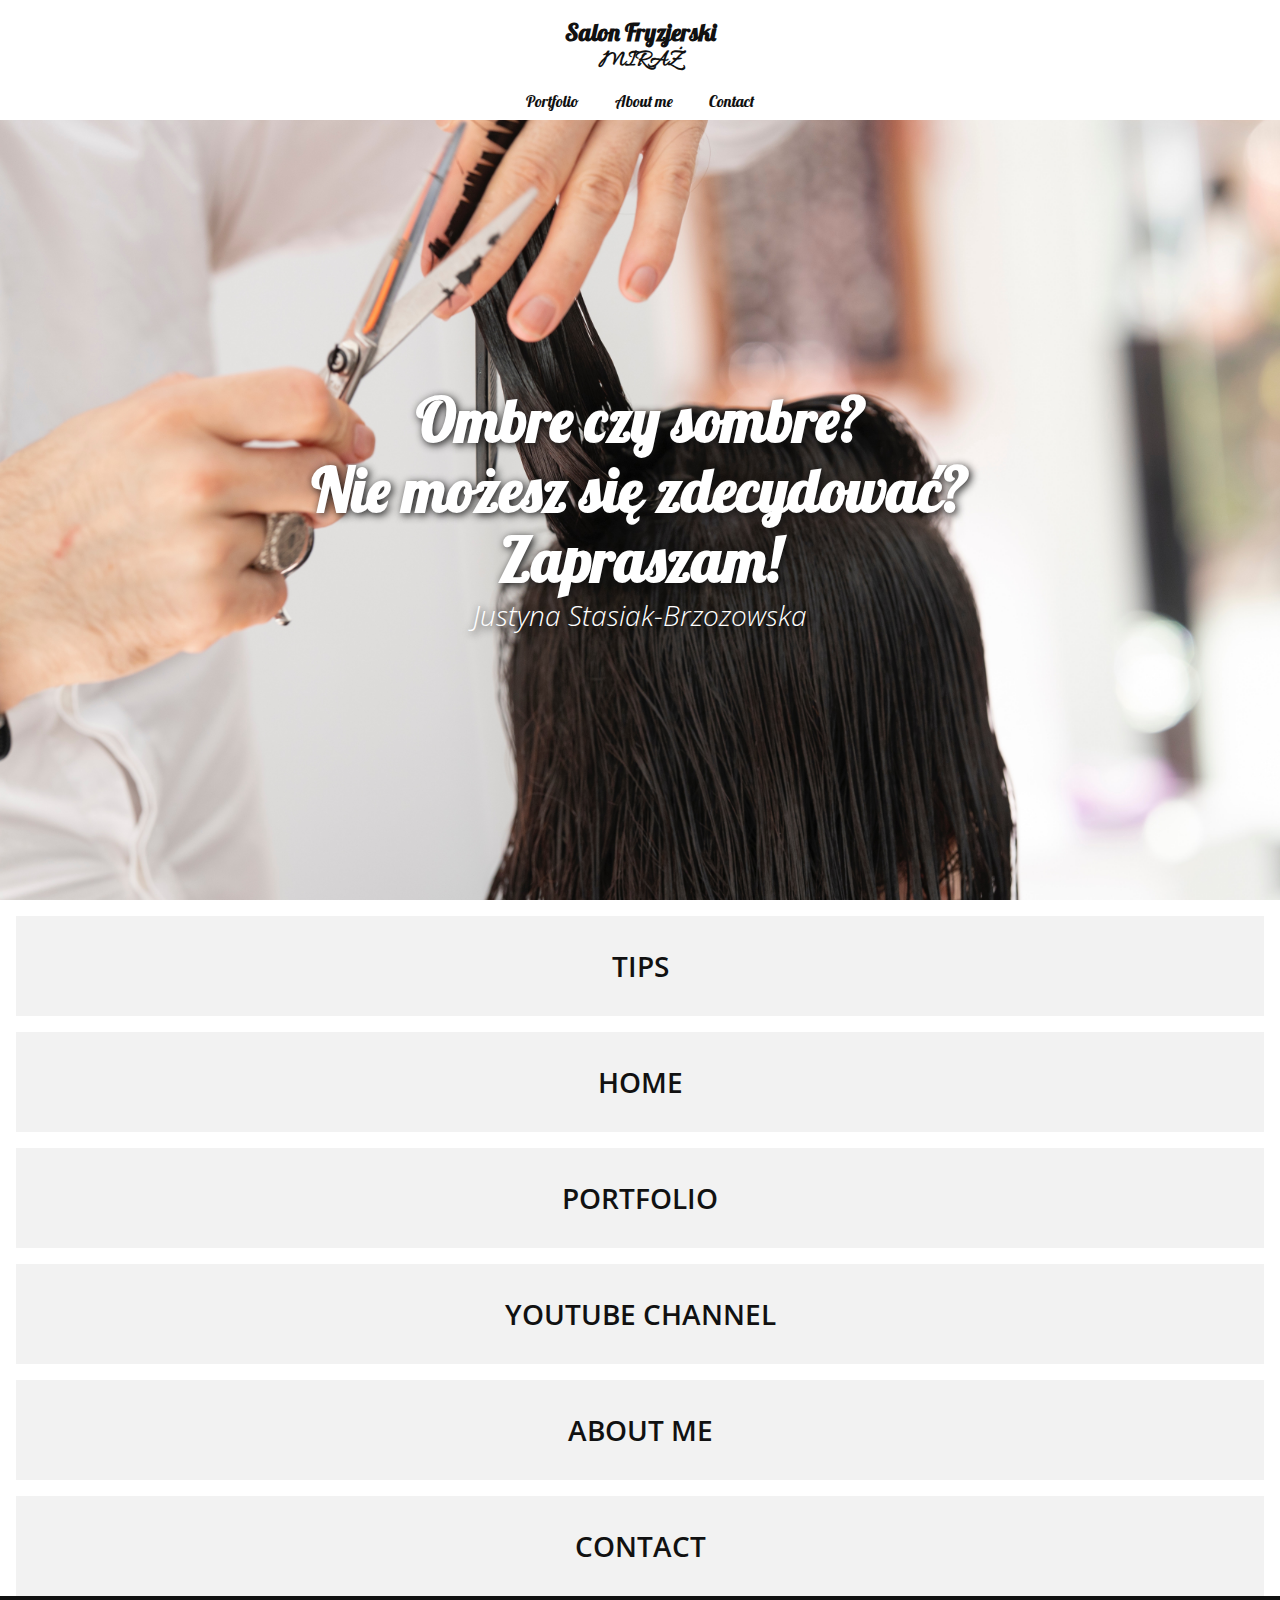
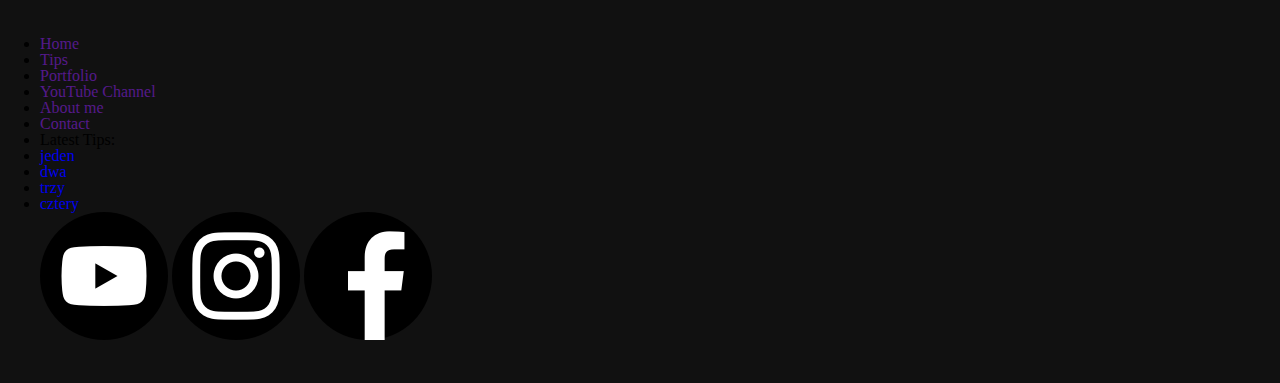
==== index.html @ 2ee9f4af "update icons" ====
<!DOCTYPE html>
<html>
	<head lang="pl-PL">
		<meta charset="utf-8">
		<title>Salon Fryzjerski Miraż - Justyna Stasiak-Brzozowska</title>
		<meta name="viewport" content="width=device-width, initial-scale=1.0">
		<link href="//fonts.googleapis.com/css2?family=Allura&family=Lobster&family=Open+Sans&display=swap" rel="stylesheet">
		<link rel="stylesheet" href="style.css">
	</head>
	<body>
		<header>
			<a href="index.html" class="header-brand">Salon Fryzjerski
				<br><strong>Miraż</strong></a>
			<nav>
				<ul>
					<li><a href="portfolio.html">Portfolio</a></li>
					<li><a href="about.html">About me</a></li>
					<li><a href="contact.html">Contact</a></li>
				</ul>
				<a href="cases.html" class="header-cases">Tips</a>
			</nav>
		</header>
		<main>
			<section class="index-banner">
				<div class="vertical-center">
					<h2>Ombre czy sombre? <br>Nie możesz się zdecydować? <br>Zapraszam! </h2>
					<h1>Justyna Stasiak-Brzozowska</h1>
				</div>
			</section>
			<section class="index-links">
				<a href="tips.html">
					<div class="index-boxlink-square">
						<h3>Tips</h3>
					</div>
				</a>
				<a href="#">
					<div class="index-boxlink-rectangle">
						<h3>Home</h3>
					</div>
				</a>
				<a href="#">
					<div class="index-boxlink-square">
						<h3>Portfolio</h3>
					</div>
				</a>
				<a href="#">
					<div class="index-boxlink-square">
						<h3>YouTube Channel</h3>
					</div>
				</a>
				<a href="#">
					<div class="index-boxlink-rectangle">
						<h3>About me</h3>
					</div>
				</a>
				<a href="#">
					<div class="index-boxlink-square">
						<h3>Contact</h3>
					</div>
				</a>
			</section>
		</main>

		<footer>
			<ul>
				<li><a href="">Home</a></li>
				<li><a href="">Tips</a></li>
				<li><a href="">Portfolio</a></li>
				<li><a href="">YouTube Channel</a></li>
				<li><a href="">About me</a></li>
				<li><a href="">Contact</a></li>
			</ul>
			<ul>
				<li>Latest Tips:</li>
				<li><a	href="#">jeden</a></li>
				<li><a	href="#">dwa</a></li>
				<li><a	href="#">trzy</a></li>
				<li><a	href="#">cztery</a></li>
			</ul>
			<div class="footer-sm">
				<a href="#">
					<img src="icons/w logo media popular social youtube.png" alt="youtube icon">
				</a>
				<a href="#">
					<img src="icons/w instagram logo media popular social.png" alt="instagram icon">
				</a>
				<a href="#">
					<img src="icons/w facebook logo media popular social.png" alt="facebook icon">	
				</a>
				
			</div>
		</footer>
		
		
		
		
		
		<!--
		<img	class="img-banner"	src="img/pexels-nick-demou-1319460.jpg"	alt="mirage banner">
		<div class="wrapper">
			
			<article class="img-info">
				<h2>Lorem ipsum!</h2>
				<p>Lorem ipsum dolor sit amet, consectetur adipiscing elit. Vivamus vehicula velit et hendrerit consectetur. In hac habitasse platea dictumst. Aliquam pharetra vestibulum purus, vel mattis nunc auctor quis. In et nisi ex.</p>
				<p>Vivamus et lacinia libero, at rhoncus nunc. Etiam congue leo at nisi efficitur, nec sodales ligula sodales. Suspendisse id libero sit amet erat sagittis mollis. </p>				 
				<p>Maecenas aliquam, magna vel gravida fringilla, dui odio vehicula elit, eu tristique nunc quam non diam. Aenean massa massa, rutrum a est at, tempor bibendum urna. Nullam risus nunc, posuere ut scelerisque volutpat, viverra vel orci. Nulla ut lorem tincidunt sem tincidunt pulvinar. Donec vitae quam non enim elementum vehicula. Quisque venenatis, felis non ultricies ultricies, diam ex fringilla nisl, eu fermentum neque nibh ut ipsum. Proin dictum sem a tincidunt pretium.</p>
				<h2>sprawdzam jak dodaje kolejne wartosci</h2>
			</article>
			<img	class="img-me"	 src="img/pexels-polina-tankilevitch-3736523.jpg" alt="client photo">
			
		</div>
		-->
	</body>
</html>
---- style.css ----
/* 
html5doctor.com Reset Stylesheet
v1.6.1
Last Updated: 2010-09-17
Author: Richard Clark - http://richclarkdesign.com 
Twitter: @rich_clark
*/

html, body, div, span, object, iframe,
h1, h2, h3, h4, h5, h6, p, blockquote, pre,
abbr, address, cite, code,
del, dfn, em, img, ins, kbd, q, samp,
small, strong, sub, sup, var,
b, i,
dl, dt, dd, ol, ul, li,
fieldset, form, label, legend,
table, caption, tbody, tfoot, thead, tr, th, td,
article, aside, canvas, details, figcaption, figure, 
footer, header, hgroup, menu, nav, section, summary,
time, mark, audio, video {
    margin:0;
    padding:0;
    border:0;
    outline:0;
    font-size:100%;
    vertical-align:baseline;
    background:transparent;
}

body {
    line-height:1;
}

article,aside,details,figcaption,figure,
footer,header,hgroup,menu,nav,section { 
    display:block;
}

nav ul {
    list-style:none;
}

blockquote, q {
    quotes:none;
}

blockquote:before, blockquote:after,
q:before, q:after {
    content:'';
    content:none;
}

a {
    margin:0;
    padding:0;
    font-size:100%;
    vertical-align:baseline;
    background:transparent;
}

/* change colours to suit your needs */
ins {
    background-color:#ff9;
    color:#000;
    text-decoration:none;
}

/* change colours to suit your needs */
mark {
    background-color:#ff9;
    color:#000; 
    font-style:italic;
    font-weight:bold;
}

del {
    text-decoration: line-through;
}

abbr[title], dfn[title] {
    border-bottom:1px dotted;
    cursor:help;
}

table {
    border-collapse:collapse;
    border-spacing:0;
}

/* change border colour to suit your needs */
hr {
    display:block;
    height:1px;
    border:0;   
    border-top:1px solid #cccccc;
    margin:1em 0;
    padding:0;
}

input, select {
    vertical-align:middle;
}


/*from this point is MY CODE*/

* {
	text-decoration: none;
}


/* some new fonts
font-family: 'Allura', cursive; - Miraz
font-family: 'Lobster', cursive; - Salon Fryzjerski
font-family: 'Open Sans', sans-serif; - tekst/menu
*/

/*
body	{
	background-color: #f3f3f3;
}
*/

header	{
	background-color: #fff;
	width:	100%;
	height:	120px;
}

header .header-brand {
	font-family: 'Lobster', cursive;
	font-size: 24px;
	font-weight: 600;
	color: #111;
	display: block;
	margin: 0 auto;
	text-align: center;
	padding: 20px 0;
}
header .header-brand strong {
	font-family: 'Allura', cursive;
	font-size: 24px;
	font-weight: 900;
	text-transform: uppercase;
	}

header nav ul {
	display: block;
	margin: 0 auto;
	width: fit-content;
}

header nav ul li {
display: inline-block;
/*float: left;*/
list-style: none;
padding: 0 16px;
}

header nav ul li a {
	font-family: 'Lobster', cursive;
	font-size: 16px;
	color: #111;
}

header .header-cases {
	display: none;
}

/*INDEX*/

.index-banner {
	width: 100%;
	height: calc(100vh - 120px);
	background-image: url('img/pexels-engin-akyurt-3356170.jpg');
	background-repeat: no-repeat;
	background-position: center;
	background-size: cover;
	display: table;
}

.vertical-center {
	display: table-cell;
	vertical-align: middle;
}

.index-banner h2 {
	font-family: 'Lobster', cursive;
	font-size: 60px;
	font-weight: 900;
	line-height: 70px;
	color: #fff;
	text-align: center;
	text-shadow: 2px 2px 8px #111;
}

.index-banner h1 {
	font-family: 'Open Sans', sans-serif;
	font-size: 28px;
	font-weight: 100;
	font-style:	italic;
	line-height: 40px;
	color: #fff;
	text-align: center;
	text-shadow: 2px 2px 8px #111;
}

.index-links div {
	margin: 16px 16px 0;
	width: calc(100% - 32px);
	height: 100px;
	background-color: #f2f2f2;
}

.index-links div h3 {
	font-family: 'Open Sans', sans-serif;
	font-size: 28px;
	font-weight: 600;
	font-style: normal;
	line-height: 100px;
	color: #111;
	text-align: center;
	text-transform: uppercase;
}

/*FOOTER*/

footer	{
	width: calc(100% - 80px);
	padding: 40px 40px;
	background-color: #111;
}

/*
.wrapper {
	width: 100%;
}

.img-banner {
	display: none;
}

.img-info {
	width: 100%;
}

.img-info h2	{
	padding: 30px 30px 20px;
	font-family: Arial;
	font-size: 50px;
	color: #111;
	line-height: 44px;
}

.img-info p	{
	padding: 0px 30px 20px;
	font-family: Arial;
	font-size: 16px;
	color: #111;
	line-height: 24px;
}

.img-me {
	width: 100%;
}

@media	only screen and (min-width: 768px) {
	.img-banner {
		display: block;
		width: 100%;
		padding-bottom: 30px;
	}

	.wrapper {
		width: 600px;
		margin: 0 auto;
	}

	.img-info h2	{
		padding: 20px 0px 0px;
	}
	
	.img-info p	{
		padding: 20px 0px 0px;
	}

	.img-me {
		padding-top: 30px;
	}
}

@media	only screen and (min-width: 1000px) {
	.wrapper {
		width: 1000px;	
	}	

	.img-info {
		width: 50%;
		float: right;
	}

	.img-info h2	{
		padding: 20px 0px 0px 30px;
	}
	
	.img-info p	{
		padding: 20px 0px 0px 30px;
	}

	.img-me {
		padding-top: 0px;
		width: 50%;
		float: left;
	}
}
*/
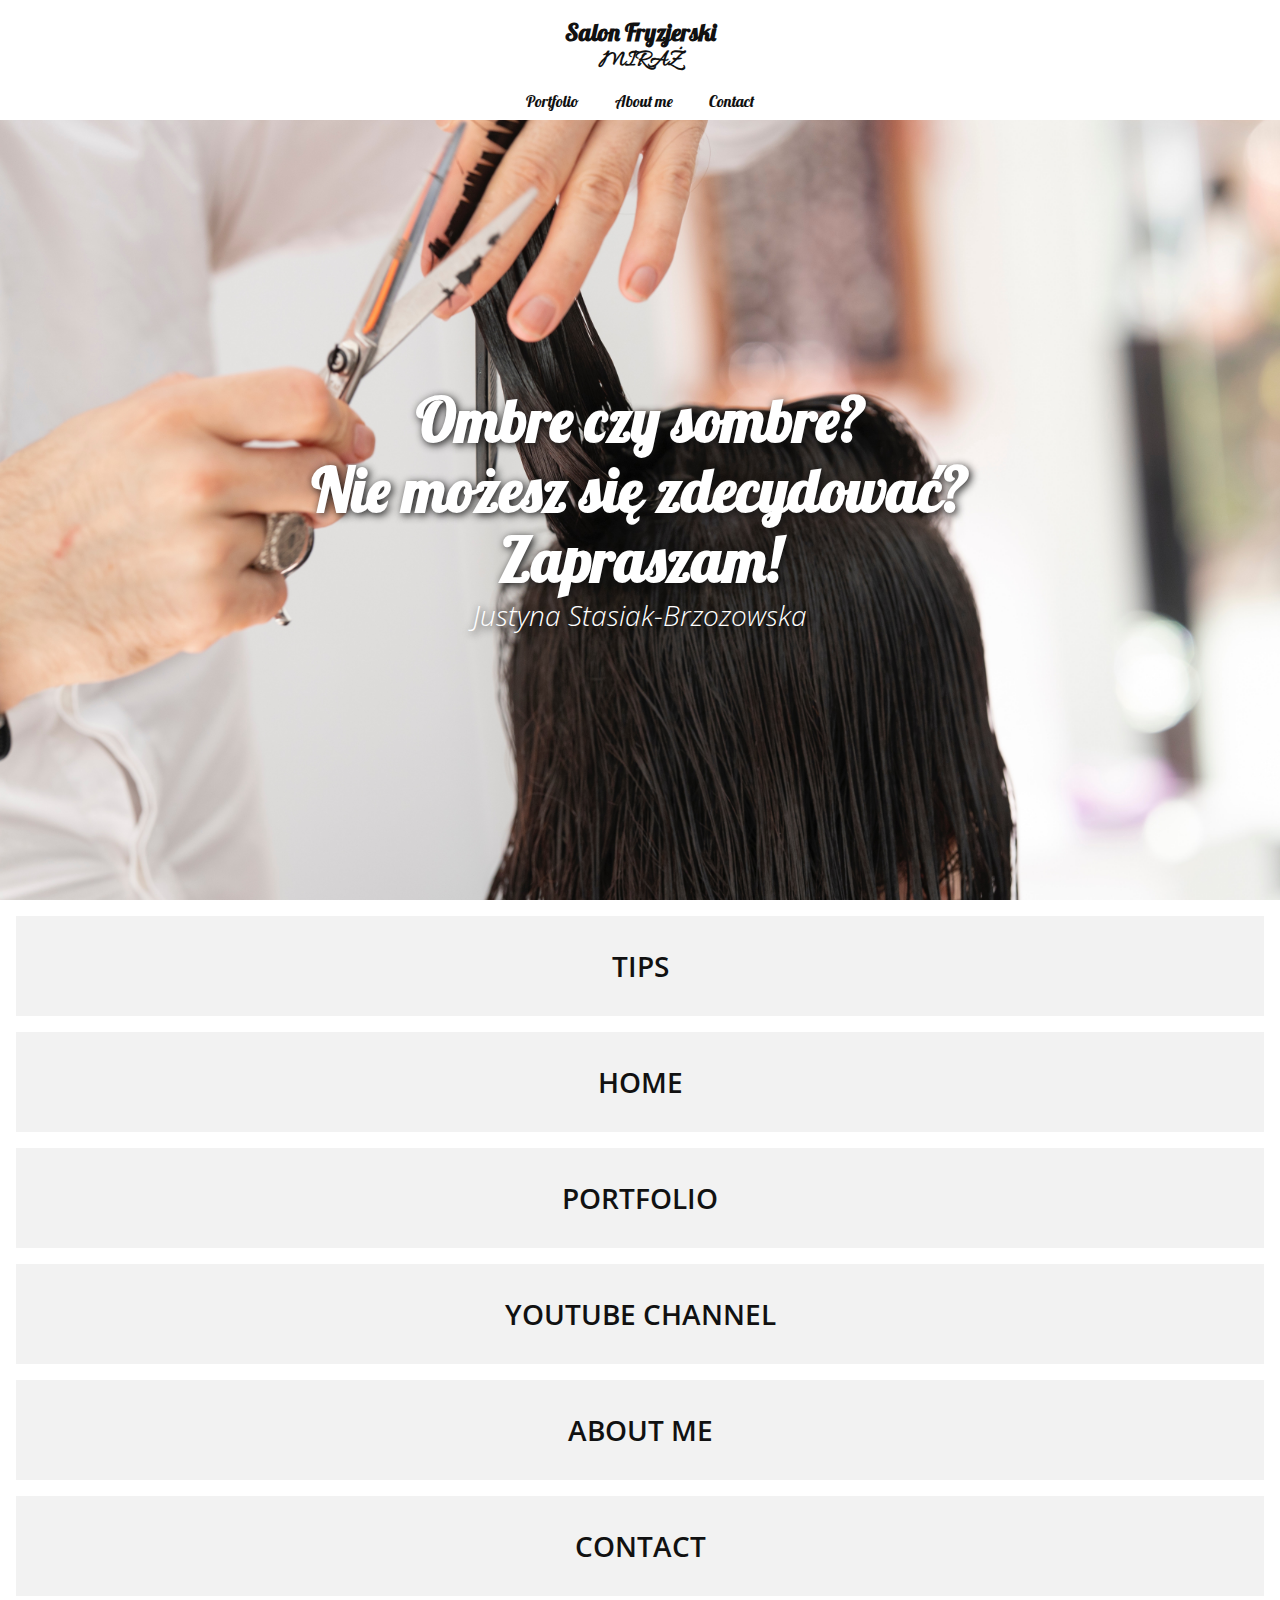
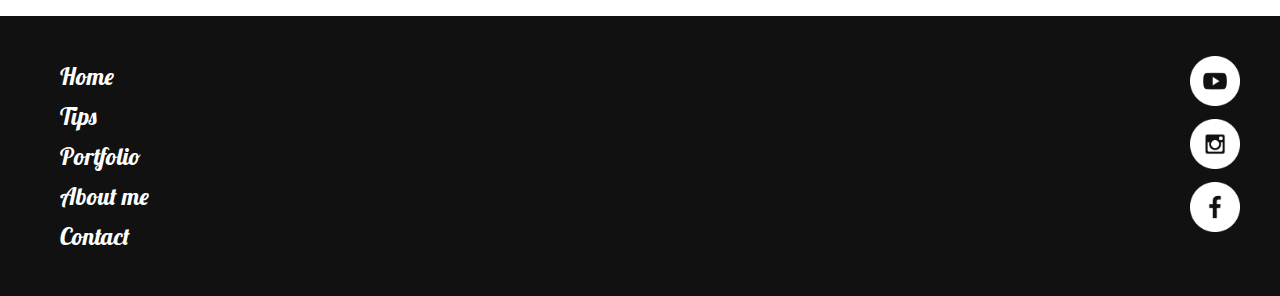
==== commit 766832cd: "latest mobile version" ====
--- a/index.html
+++ b/index.html
@@ -62,15 +62,14 @@
 		</main>
 
 		<footer>
-			<ul>
+			<ul class="footer-links-main">
 				<li><a href="">Home</a></li>
 				<li><a href="">Tips</a></li>
 				<li><a href="">Portfolio</a></li>
-				<li><a href="">YouTube Channel</a></li>
 				<li><a href="">About me</a></li>
 				<li><a href="">Contact</a></li>
 			</ul>
-			<ul>
+			<ul class="footer-links-tips">
 				<li>Latest Tips:</li>
 				<li><a	href="#">jeden</a></li>
 				<li><a	href="#">dwa</a></li>
@@ -79,13 +78,13 @@
 			</ul>
 			<div class="footer-sm">
 				<a href="#">
-					<img src="icons/w logo media popular social youtube.png" alt="youtube icon">
+					<img src="icons/youtube.png" alt="youtube icon">
 				</a>
 				<a href="#">
-					<img src="icons/w instagram logo media popular social.png" alt="instagram icon">
+					<img src="icons/instagram.png" alt="instagram icon">
 				</a>
 				<a href="#">
-					<img src="icons/w facebook logo media popular social.png" alt="facebook icon">	
+					<img src="icons/facebook.png" alt="facebook icon">	
 				</a>
 				
 			</div>
--- a/style.css
+++ b/style.css
@@ -225,10 +225,44 @@
 
 /*FOOTER*/
 
-footer	{
+footer {
 	width: calc(100% - 80px);
 	padding: 40px 40px;
+	margin-top: 20px;
 	background-color: #111;
+	overflow: hidden;
+}
+
+footer ul {
+	width: fit-content;
+	float: left;
+	padding-left: 20px;
+}
+
+footer ul li {
+	display: block;
+	list-style: none;
+}
+
+footer ul li a {
+	font-family: 'Lobster', cursive;
+	font-size: 24px;
+	color: #fff;
+	line-height: 40px;
+}
+
+.footer-links-tips {
+	display: none;
+}
+
+.footer-sm {
+	width: 50px;
+	float: right;
+}
+
+.footer-sm img {
+	width: 100%;
+	margin-bottom: 10px;
 }
 
 /*
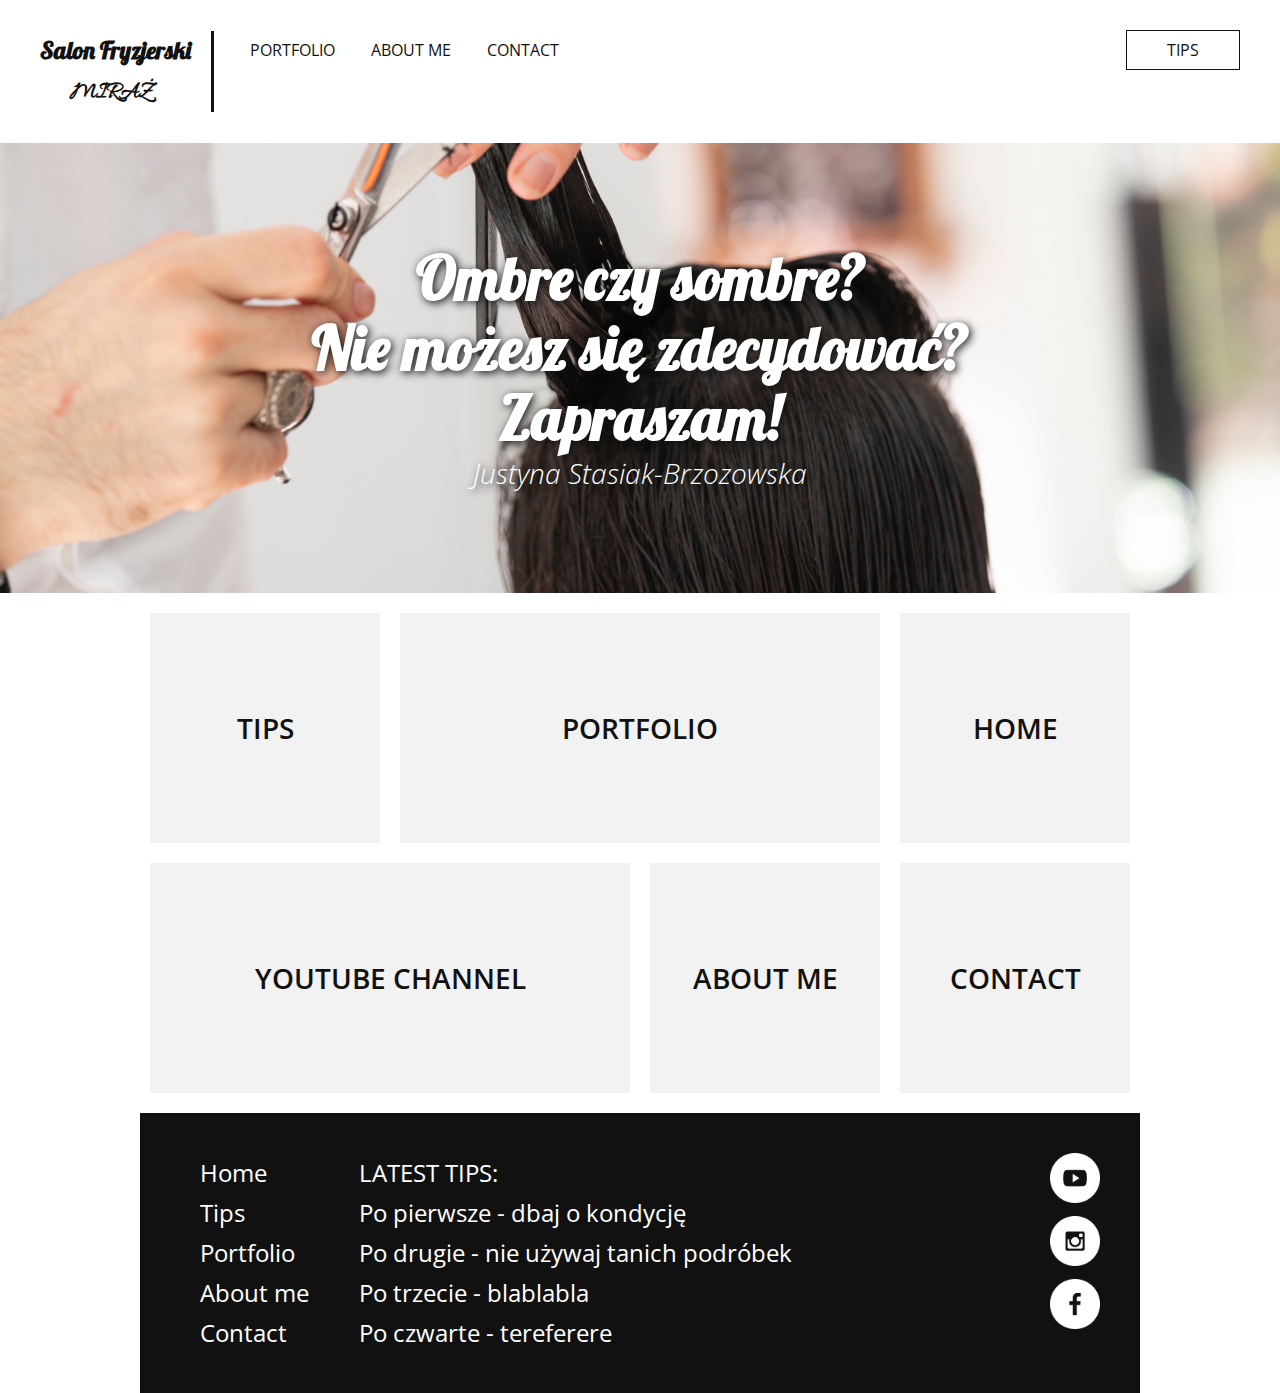
==== commit 8dae2f04: "complete mobile and web page index" ====
--- a/index.html
+++ b/index.html
@@ -27,87 +27,70 @@
 					<h1>Justyna Stasiak-Brzozowska</h1>
 				</div>
 			</section>
-			<section class="index-links">
-				<a href="tips.html">
-					<div class="index-boxlink-square">
-						<h3>Tips</h3>
-					</div>
-				</a>
-				<a href="#">
-					<div class="index-boxlink-rectangle">
-						<h3>Home</h3>
-					</div>
-				</a>
-				<a href="#">
-					<div class="index-boxlink-square">
-						<h3>Portfolio</h3>
-					</div>
-				</a>
-				<a href="#">
-					<div class="index-boxlink-square">
-						<h3>YouTube Channel</h3>
-					</div>
-				</a>
-				<a href="#">
-					<div class="index-boxlink-rectangle">
-						<h3>About me</h3>
-					</div>
-				</a>
-				<a href="#">
-					<div class="index-boxlink-square">
-						<h3>Contact</h3>
-					</div>
-				</a>
-			</section>
+			<div class="wrapper">
+				<section class="index-links">
+					<a href="tips.html">
+						<div class="index-boxlink-square">
+							<h3>Tips</h3>
+						</div>
+					</a>
+					<a href="#">
+						<div class="index-boxlink-rectangle">
+							<h3>Portfolio</h3>
+						</div>
+					</a>
+					<a href="#">
+						<div class="index-boxlink-square">
+							<h3>Home</h3>
+						</div>
+					</a>
+					<a href="#">
+						<div class="index-boxlink-rectangle">
+							<h3>YouTube Channel</h3>
+						</div>
+					</a>
+					<a href="#">
+						<div class="index-boxlink-square">
+							<h3>About me</h3>
+						</div>
+					</a>
+					<a href="#">
+						<div class="index-boxlink-square">
+							<h3>Contact</h3>
+						</div>
+					</a>
+				</section>
+			</div>
 		</main>
-
-		<footer>
-			<ul class="footer-links-main">
-				<li><a href="">Home</a></li>
-				<li><a href="">Tips</a></li>
-				<li><a href="">Portfolio</a></li>
-				<li><a href="">About me</a></li>
-				<li><a href="">Contact</a></li>
-			</ul>
-			<ul class="footer-links-tips">
-				<li>Latest Tips:</li>
-				<li><a	href="#">jeden</a></li>
-				<li><a	href="#">dwa</a></li>
-				<li><a	href="#">trzy</a></li>
-				<li><a	href="#">cztery</a></li>
-			</ul>
-			<div class="footer-sm">
-				<a href="#">
-					<img src="icons/youtube.png" alt="youtube icon">
-				</a>
-				<a href="#">
-					<img src="icons/instagram.png" alt="instagram icon">
-				</a>
-				<a href="#">
-					<img src="icons/facebook.png" alt="facebook icon">	
-				</a>
-				
-			</div>
-		</footer>
-		
-		
-		
-		
-		
-		<!--
-		<img	class="img-banner"	src="img/pexels-nick-demou-1319460.jpg"	alt="mirage banner">
 		<div class="wrapper">
-			
-			<article class="img-info">
-				<h2>Lorem ipsum!</h2>
-				<p>Lorem ipsum dolor sit amet, consectetur adipiscing elit. Vivamus vehicula velit et hendrerit consectetur. In hac habitasse platea dictumst. Aliquam pharetra vestibulum purus, vel mattis nunc auctor quis. In et nisi ex.</p>
-				<p>Vivamus et lacinia libero, at rhoncus nunc. Etiam congue leo at nisi efficitur, nec sodales ligula sodales. Suspendisse id libero sit amet erat sagittis mollis. </p>				 
-				<p>Maecenas aliquam, magna vel gravida fringilla, dui odio vehicula elit, eu tristique nunc quam non diam. Aenean massa massa, rutrum a est at, tempor bibendum urna. Nullam risus nunc, posuere ut scelerisque volutpat, viverra vel orci. Nulla ut lorem tincidunt sem tincidunt pulvinar. Donec vitae quam non enim elementum vehicula. Quisque venenatis, felis non ultricies ultricies, diam ex fringilla nisl, eu fermentum neque nibh ut ipsum. Proin dictum sem a tincidunt pretium.</p>
-				<h2>sprawdzam jak dodaje kolejne wartosci</h2>
-			</article>
-			<img	class="img-me"	 src="img/pexels-polina-tankilevitch-3736523.jpg" alt="client photo">
-			
+			<footer>
+				<ul class="footer-links-main">
+					<li><a href="">Home</a></li>
+					<li><a href="">Tips</a></li>
+					<li><a href="">Portfolio</a></li>
+					<li><a href="">About me</a></li>
+					<li><a href="">Contact</a></li>
+				</ul>
+				<ul class="footer-links-tips">
+					<li><p>Latest Tips:</p></li>
+					<li><a	href="#">Po pierwsze - dbaj o kondycję</a></li>
+					<li><a	href="#">Po drugie - nie używaj tanich podróbek</a></li>
+					<li><a	href="#">Po trzecie - blablabla</a></li>
+					<li><a	href="#">Po czwarte - tereferere</a></li>
+				</ul>
+				<div class="footer-sm">
+					<a href="#">
+						<img src="icons/youtube.png" alt="youtube icon">
+					</a>
+					<a href="#">
+						<img src="icons/instagram.png" alt="instagram icon">
+					</a>
+					<a href="#">
+						<img src="icons/facebook.png" alt="facebook icon">	
+					</a>
+					
+				</div>
+			</footer>
 		</div>
-		-->
 	</body>
 </html>--- a/style.css
+++ b/style.css
@@ -158,13 +158,54 @@
 }
 
 header nav ul li a {
-	font-family: 'Lobster', cursive;
+	font-family: 'Open Sans', sans-serif;
 	font-size: 16px;
 	color: #111;
+	text-transform: uppercase;
 }
 
 header .header-cases {
 	display: none;
+}
+
+@media	only screen and (min-width: 1000px) {
+	header .header-brand {
+		margin: 31px 0;
+		text-align: left;
+		line-height: 38px;
+		padding: 0px 20px 0px 40px;
+		border-right: 3px solid #111;
+		float: left;
+	}
+	header .header-brand strong {
+		/*font-family: 'Allura', cursive;
+		font-size: 24px;
+		font-weight: 900;
+		text-transform: uppercase;*/
+		padding-left: 30px;
+		}
+
+	header nav ul {
+		margin: 20px 0px 0px 20px;
+		float: left;
+	}
+	
+	header nav ul li a {
+		line-height: 60px;
+	}
+	header .header-cases {
+		display: block;
+		font-family: 'Open Sans', sans-serif;
+		font-size: 16px;
+		color: #111;
+		text-transform: uppercase;
+		line-height: 38px;
+		border: 1px	solid	#111;
+		float: right;
+		margin-right: 40px;
+		margin-top: 30px;
+		padding: 0 40px;
+	}
 }
 
 /*INDEX*/
@@ -223,6 +264,46 @@
 	text-transform: uppercase;
 }
 
+@media	only screen and (min-width: 1000px) {
+	.wrapper {
+		width: 1000px;
+		margin: 0 auto;
+	}
+	
+	.index-banner {
+		height: 450px;
+	}
+
+	.index-banner h1 {
+		display: block;
+		width: 560px;
+		margin: 0 auto;
+	}
+
+	.index-links {
+		overflow: hidden;
+	}
+
+	.index-links div {
+		margin: 20px 10px 0;
+		height: 230px;
+		background-color: #f2f2f2;
+		float: left;
+	}
+
+	.index-boxlink-square {
+		width: calc(25% - 20px) !important;
+	}
+
+	.index-boxlink-rectangle {
+		width: calc(50% - 20px) !important;
+	}
+
+	.index-links div h3 {
+		line-height: 230px;
+	}
+}
+
 /*FOOTER*/
 
 footer {
@@ -245,7 +326,7 @@
 }
 
 footer ul li a {
-	font-family: 'Lobster', cursive;
+	font-family: 'Open Sans', sans-serif;
 	font-size: 24px;
 	color: #fff;
 	line-height: 40px;
@@ -265,38 +346,27 @@
 	margin-bottom: 10px;
 }
 
+@media	only screen and (min-width: 1000px) {
+	.footer-links-tips {
+		display: block;
+	}
+
+	footer ul {
+		padding-right: 30px;
+	}
+
+	footer ul li p {
+		font-family: 'Open Sans', sans-serif;
+		font-size: 24px;
+		color: #fff;
+		line-height: 40px;
+		text-transform: uppercase;
+	}
+
+
+}
+
 /*
-.wrapper {
-	width: 100%;
-}
-
-.img-banner {
-	display: none;
-}
-
-.img-info {
-	width: 100%;
-}
-
-.img-info h2	{
-	padding: 30px 30px 20px;
-	font-family: Arial;
-	font-size: 50px;
-	color: #111;
-	line-height: 44px;
-}
-
-.img-info p	{
-	padding: 0px 30px 20px;
-	font-family: Arial;
-	font-size: 16px;
-	color: #111;
-	line-height: 24px;
-}
-
-.img-me {
-	width: 100%;
-}
 
 @media	only screen and (min-width: 768px) {
 	.img-banner {
@@ -323,28 +393,5 @@
 	}
 }
 
-@media	only screen and (min-width: 1000px) {
-	.wrapper {
-		width: 1000px;	
-	}	
-
-	.img-info {
-		width: 50%;
-		float: right;
-	}
-
-	.img-info h2	{
-		padding: 20px 0px 0px 30px;
-	}
-	
-	.img-info p	{
-		padding: 20px 0px 0px 30px;
-	}
-
-	.img-me {
-		padding-top: 0px;
-		width: 50%;
-		float: left;
-	}
-}
+
 */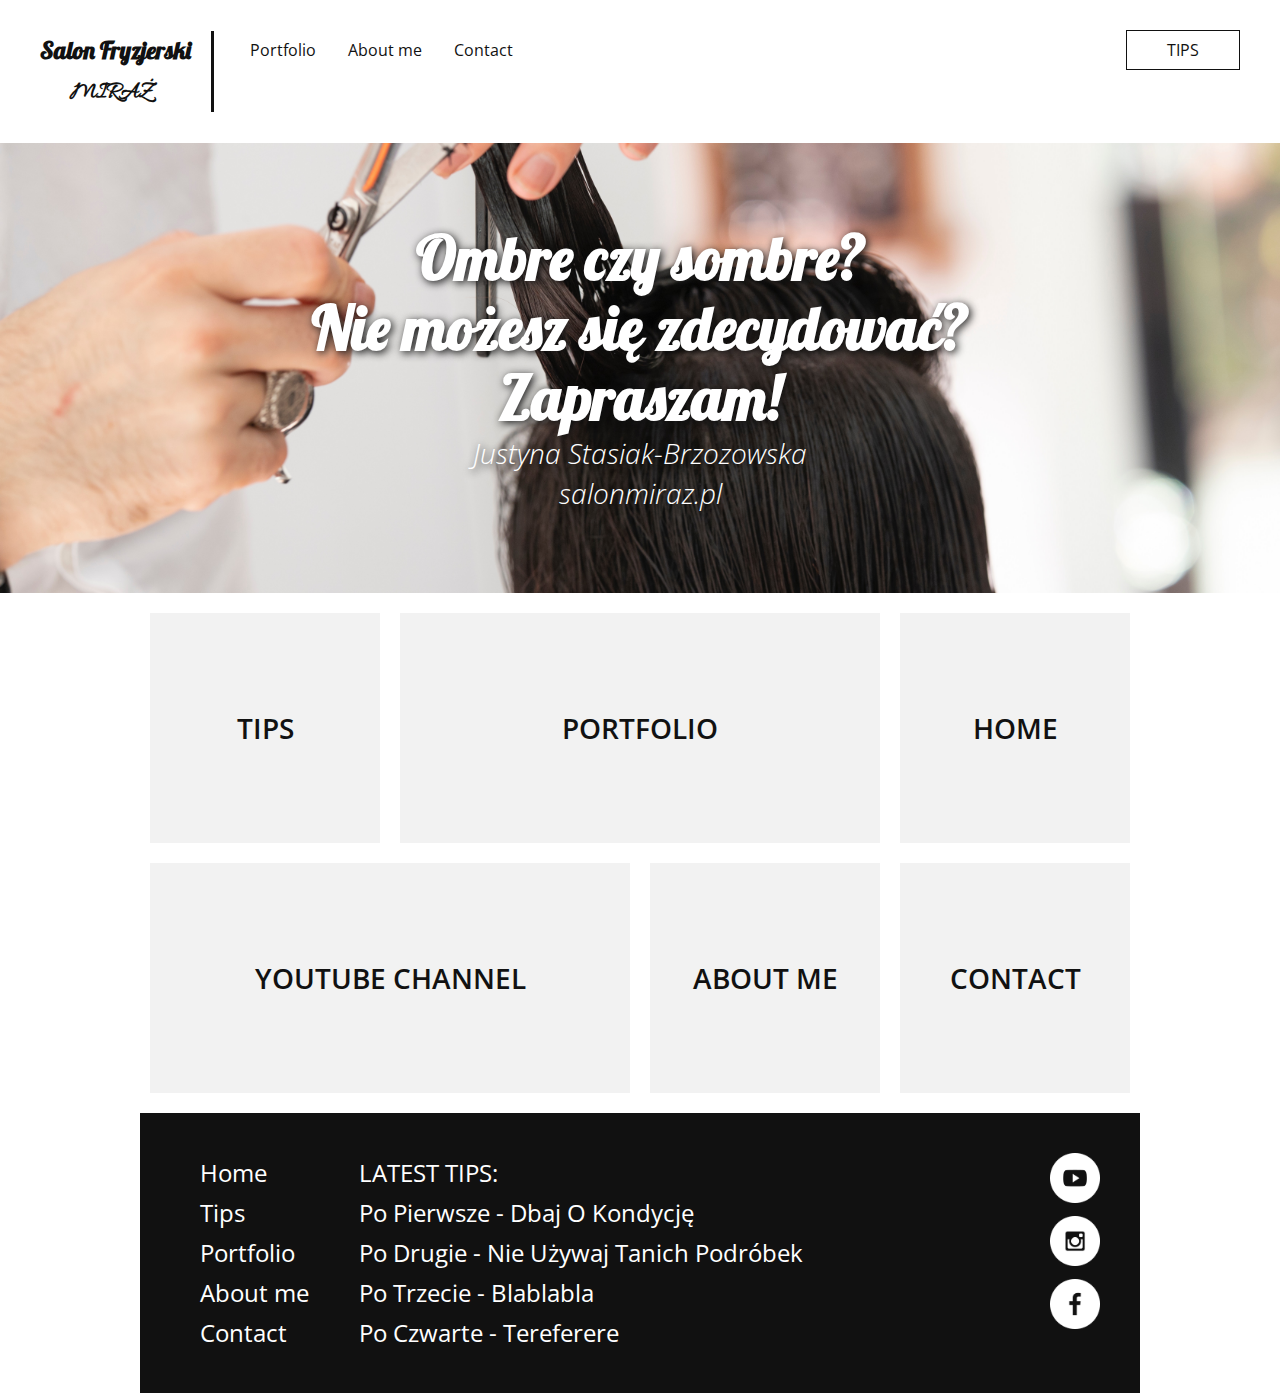
==== commit 35137480: "replace inline-block to float left" ====
--- a/index.html
+++ b/index.html
@@ -24,7 +24,7 @@
 			<section class="index-banner">
 				<div class="vertical-center">
 					<h2>Ombre czy sombre? <br>Nie możesz się zdecydować? <br>Zapraszam! </h2>
-					<h1>Justyna Stasiak-Brzozowska</h1>
+					<h1>Justyna Stasiak-Brzozowska<br>salonmiraz.pl</h1>
 				</div>
 			</section>
 			<div class="wrapper">
--- a/style.css
+++ b/style.css
@@ -151,8 +151,8 @@
 }
 
 header nav ul li {
-display: inline-block;
-/*float: left;*/
+/*display: inline-block;*/
+float: left;
 list-style: none;
 padding: 0 16px;
 }
@@ -161,7 +161,7 @@
 	font-family: 'Open Sans', sans-serif;
 	font-size: 16px;
 	color: #111;
-	text-transform: uppercase;
+	text-transform: none;
 }
 
 header .header-cases {
@@ -334,6 +334,7 @@
 
 .footer-links-tips {
 	display: none;
+	text-transform: capitalize;
 }
 
 .footer-sm {
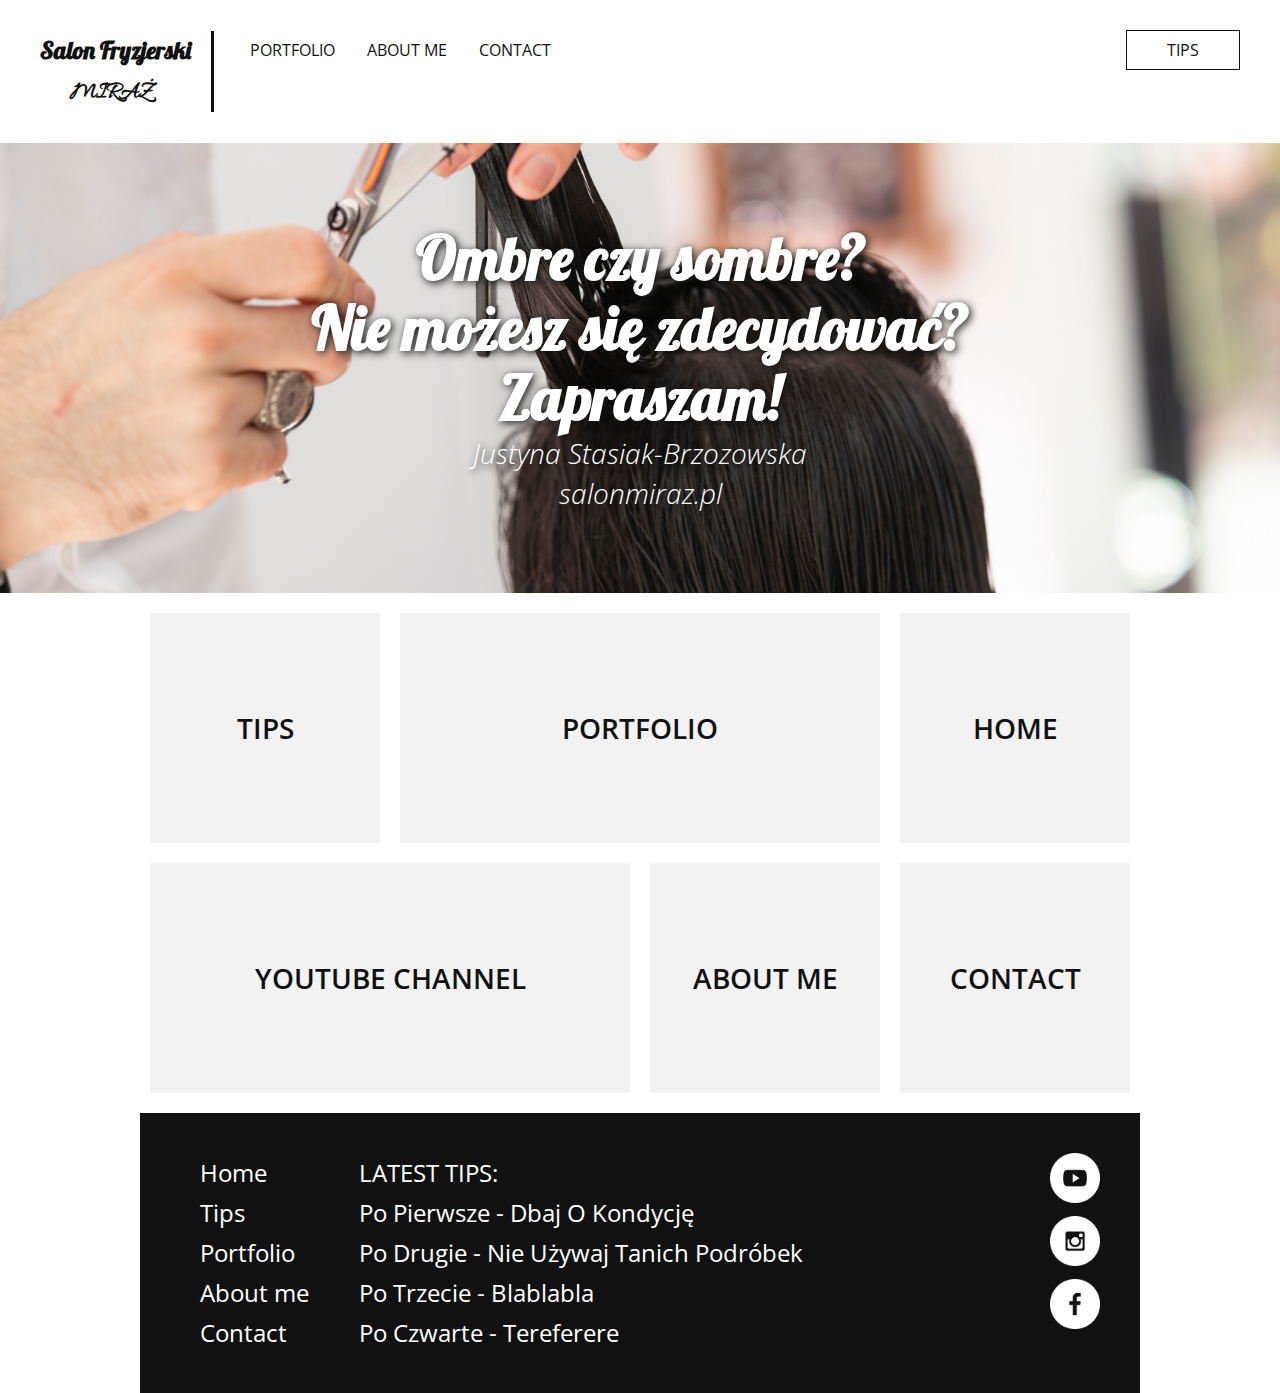
==== commit c008d15a: "good for all mobile devices" ====
--- a/index.html
+++ b/index.html
@@ -21,12 +21,14 @@
 			</nav>
 		</header>
 		<main>
-			<section class="index-banner">
-				<div class="vertical-center">
-					<h2>Ombre czy sombre? <br>Nie możesz się zdecydować? <br>Zapraszam! </h2>
-					<h1>Justyna Stasiak-Brzozowska<br>salonmiraz.pl</h1>
-				</div>
-			</section>
+			<div>
+				<section class="index-banner">
+					<div class="vertical-center">
+						<h2>Ombre czy sombre? <br>Nie możesz się zdecydować? <br>Zapraszam! </h2>
+						<h1>Justyna Stasiak-Brzozowska<br>salonmiraz.pl</h1>
+					</div>
+				</section>
+			</div>
 			<div class="wrapper">
 				<section class="index-links">
 					<a href="tips.html">
--- a/style.css
+++ b/style.css
@@ -161,11 +161,21 @@
 	font-family: 'Open Sans', sans-serif;
 	font-size: 16px;
 	color: #111;
-	text-transform: none;
+	text-transform: uppercase;
 }
 
 header .header-cases {
 	display: none;
+}
+
+@media	only screen and (max-width: 320px) {
+	header nav ul li {
+		padding: 0 10px 0 10px;
+		}
+		
+	header nav ul li a {
+			font-size: 12px;
+		}
 }
 
 @media	only screen and (min-width: 1000px) {
@@ -264,6 +274,23 @@
 	text-transform: uppercase;
 }
 
+@media	only screen and (max-width: 320px) {
+	.index-banner h2 {
+		font-size: 45px;
+		font-weight: 600;
+		line-height: 60px;
+	}
+	
+	.index-banner h1 {
+		font-size: 20px;
+		line-height: 30px;
+	}
+
+	.index-links div h3 {
+		font-size: 24px;
+	}
+}
+
 @media	only screen and (min-width: 1000px) {
 	.wrapper {
 		width: 1000px;
@@ -347,6 +374,12 @@
 	margin-bottom: 10px;
 }
 
+@media	only screen and (max-width: 320px) {
+	footer ul {
+		padding-left: 0px;
+	}
+}
+
 @media	only screen and (min-width: 1000px) {
 	.footer-links-tips {
 		display: block;
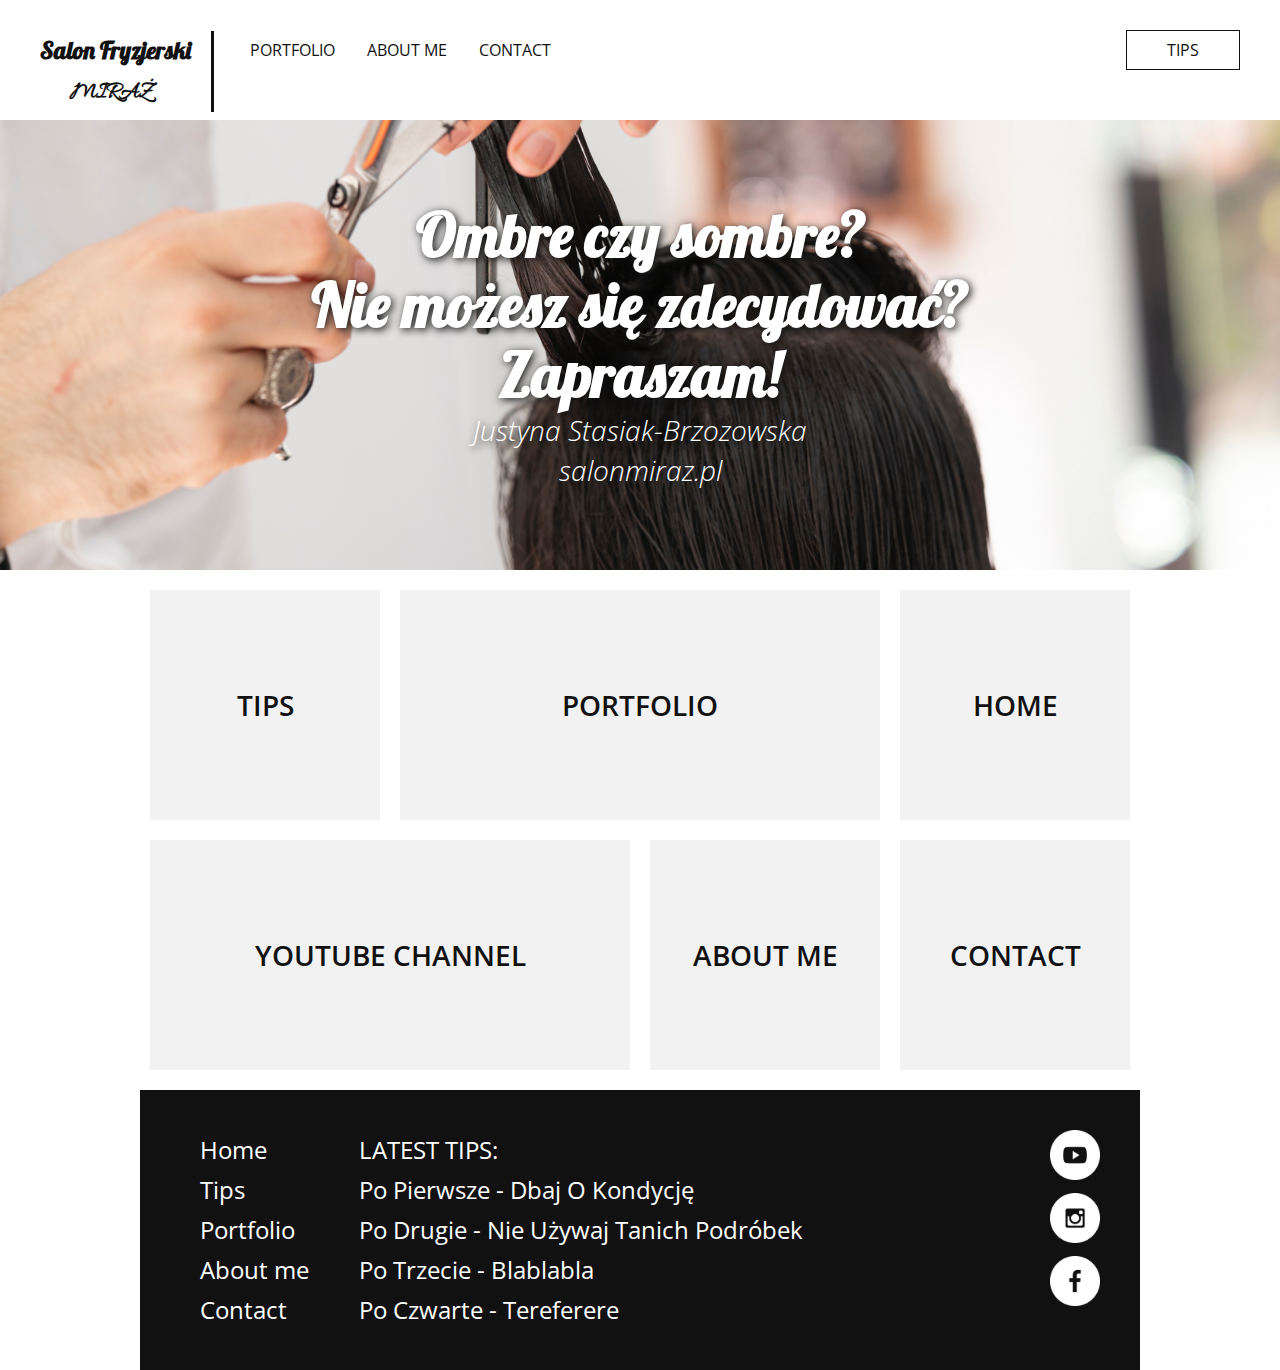
==== commit b0f3065d: "add padding to main" ====
--- a/index.html
+++ b/index.html
@@ -21,14 +21,12 @@
 			</nav>
 		</header>
 		<main>
-			<div>
-				<section class="index-banner">
-					<div class="vertical-center">
-						<h2>Ombre czy sombre? <br>Nie możesz się zdecydować? <br>Zapraszam! </h2>
-						<h1>Justyna Stasiak-Brzozowska<br>salonmiraz.pl</h1>
-					</div>
-				</section>
-			</div>
+			<section class="index-banner">
+				<div class="vertical-center">
+					<h2>Ombre czy sombre? <br>Nie możesz się zdecydować? <br>Zapraszam! </h2>
+					<h1>Justyna Stasiak-Brzozowska<br>salonmiraz.pl</h1>
+				</div>
+			</section>
 			<div class="wrapper">
 				<section class="index-links">
 					<a href="tips.html">
--- a/style.css
+++ b/style.css
@@ -121,7 +121,15 @@
 }
 */
 
+main	{
+	padding-top: 120px;
+}
+
 header	{
+	position: fixed;
+	top: 0;
+	right: 0;
+	left: 0;
 	background-color: #fff;
 	width:	100%;
 	height:	120px;
@@ -398,34 +406,4 @@
 	}
 
 
-}
-
-/*
-
-@media	only screen and (min-width: 768px) {
-	.img-banner {
-		display: block;
-		width: 100%;
-		padding-bottom: 30px;
-	}
-
-	.wrapper {
-		width: 600px;
-		margin: 0 auto;
-	}
-
-	.img-info h2	{
-		padding: 20px 0px 0px;
-	}
-	
-	.img-info p	{
-		padding: 20px 0px 0px;
-	}
-
-	.img-me {
-		padding-top: 30px;
-	}
-}
-
-
-*/+}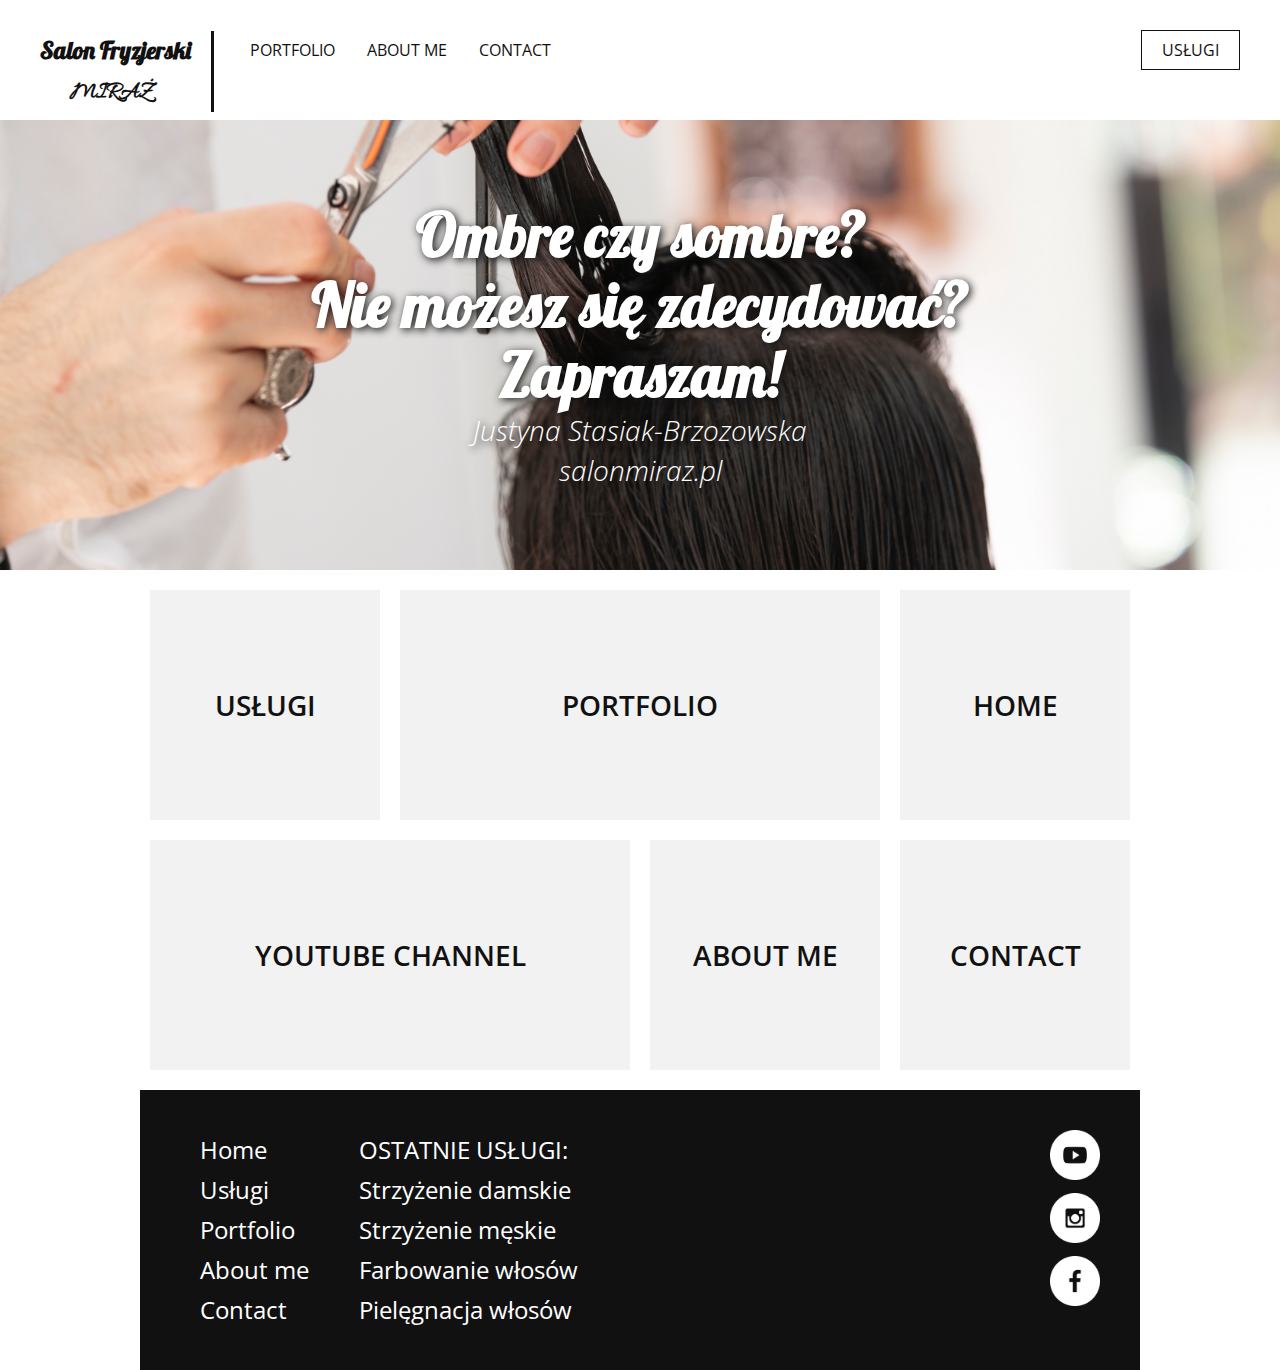
==== commit dfb4be70: "change tips to uslugi (cases)" ====
--- a/index.html
+++ b/index.html
@@ -17,7 +17,7 @@
 					<li><a href="about.html">About me</a></li>
 					<li><a href="contact.html">Contact</a></li>
 				</ul>
-				<a href="cases.html" class="header-cases">Tips</a>
+				<a href="cases.html" class="header-cases">Usługi</a>
 			</nav>
 		</header>
 		<main>
@@ -29,9 +29,9 @@
 			</section>
 			<div class="wrapper">
 				<section class="index-links">
-					<a href="tips.html">
+					<a href="cases.html">
 						<div class="index-boxlink-square">
-							<h3>Tips</h3>
+							<h3>Usługi</h3>
 						</div>
 					</a>
 					<a href="#">
@@ -66,17 +66,17 @@
 			<footer>
 				<ul class="footer-links-main">
 					<li><a href="">Home</a></li>
-					<li><a href="">Tips</a></li>
+					<li><a href="">Usługi</a></li>
 					<li><a href="">Portfolio</a></li>
 					<li><a href="">About me</a></li>
 					<li><a href="">Contact</a></li>
 				</ul>
-				<ul class="footer-links-tips">
-					<li><p>Latest Tips:</p></li>
-					<li><a	href="#">Po pierwsze - dbaj o kondycję</a></li>
-					<li><a	href="#">Po drugie - nie używaj tanich podróbek</a></li>
-					<li><a	href="#">Po trzecie - blablabla</a></li>
-					<li><a	href="#">Po czwarte - tereferere</a></li>
+				<ul class="footer-links-cases">
+					<li><p>Ostatnie Usługi:</p></li>
+					<li><a	href="#">Strzyżenie damskie</a></li>
+					<li><a	href="#">Strzyżenie męskie</a></li>
+					<li><a	href="#">Farbowanie włosów</a></li>
+					<li><a	href="#">Pielęgnacja włosów</a></li>
 				</ul>
 				<div class="footer-sm">
 					<a href="#">
--- a/style.css
+++ b/style.css
@@ -222,7 +222,7 @@
 		float: right;
 		margin-right: 40px;
 		margin-top: 30px;
-		padding: 0 40px;
+		padding: 0 20px;
 	}
 }
 
